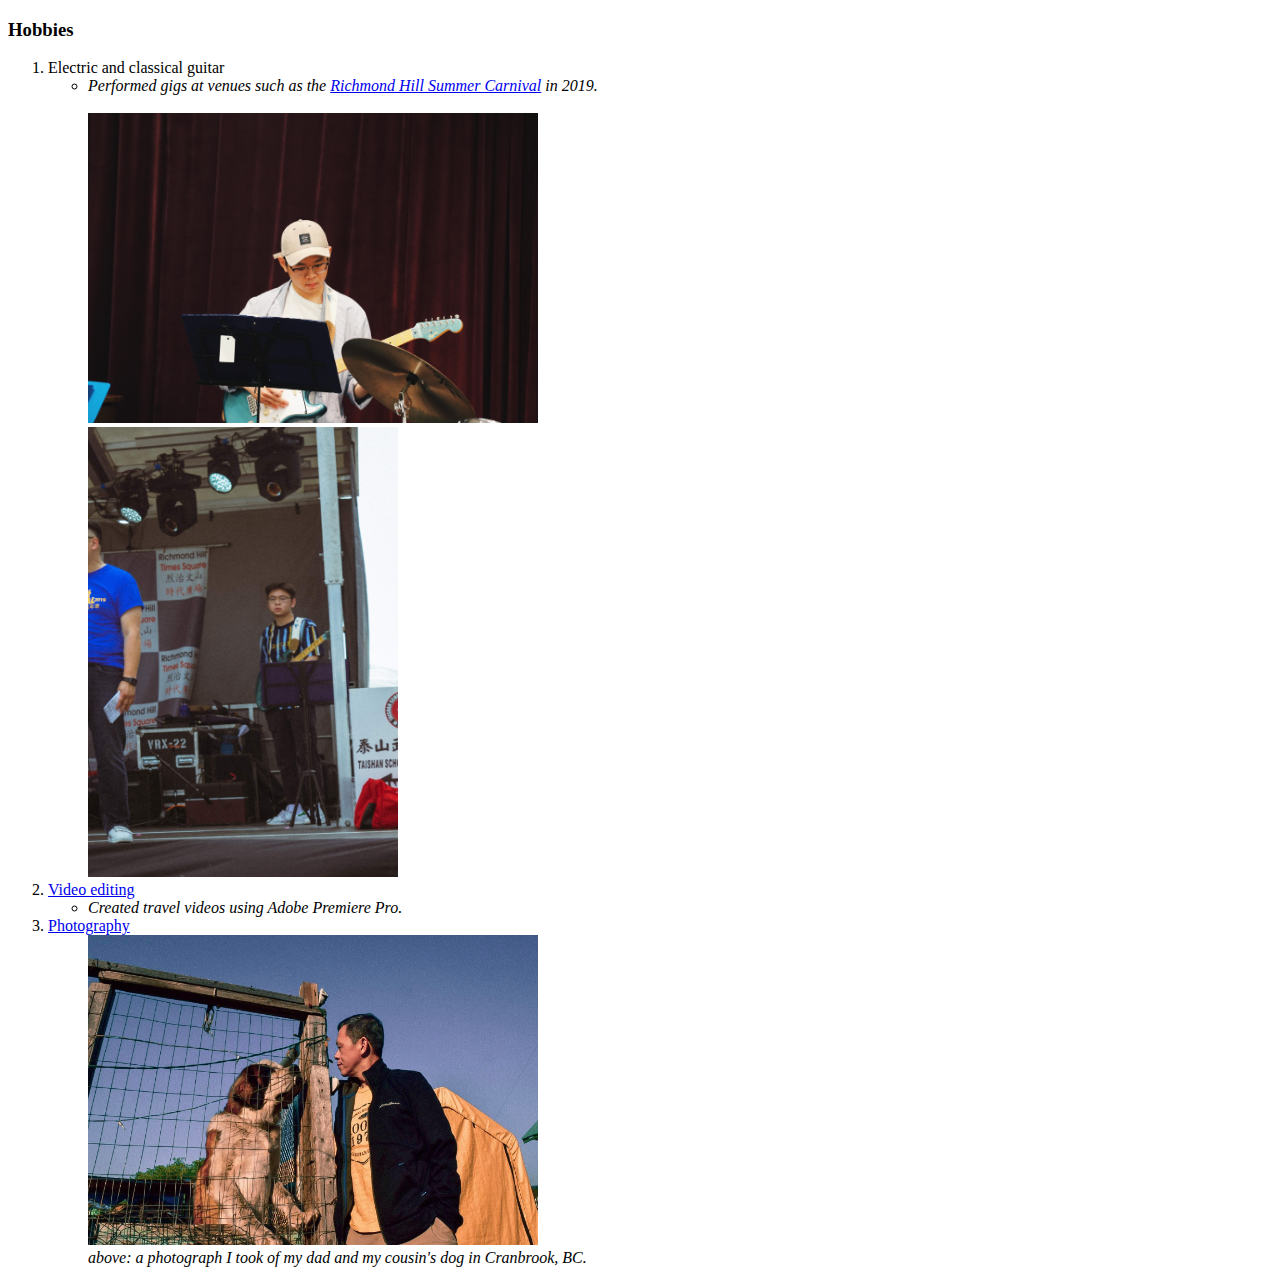
==== hobbies.html @ a301aa77 "Add initial website files" ====
<!DOCTYPE html>
<html lang="en" dir="ltr">
  <head>
    <meta charset="utf-8">
    <title>My Hobbies</title>
  </head>
  <body>
    <h3>Hobbies</h3>
    <ol>
      <li>Electric and classical guitar
        <ul>
          <li><em>Performed gigs at venues such as the <a href="https://www.yelp.ca/biz/richmond-hill-summer-carnival-richmond-hill">Richmond Hill Summer Carnival</a> in 2019.</em></li>
          <br /> <img src="images/guitar-1.jpg" width="450" height="310" alt="me max lam guitar performance solo electric gig venue rock band">
          <br /> <img src="images/guitar-2.jpg" width="310" height="450" alt="me max lam guitar performance solo electric gig venue rock band richmondhill">

        </ul>
      </li>
      <li> <a href="https://www.youtube.com/channel/UC-2F9UpwU-ciZIwOm3TYccw/">Video editing</a> </li>
      <ul>
        <li><em>Created travel videos using Adobe Premiere Pro.</em></li>
      </ul>
      <li> <a href="https://www.instagram.com/_maxshoots/">Photography</a> </li>
      <ul>
        <img src="images/photography-1.jpg" width="450" height="310" alt="photography max lam photo shoot dad dog landscape nature BC">
        <br />
        <em>above: a photograph I took of my dad and my cousin's dog in Cranbrook, BC.</em>

      </ul>
    </ol>
  </body>
</html>
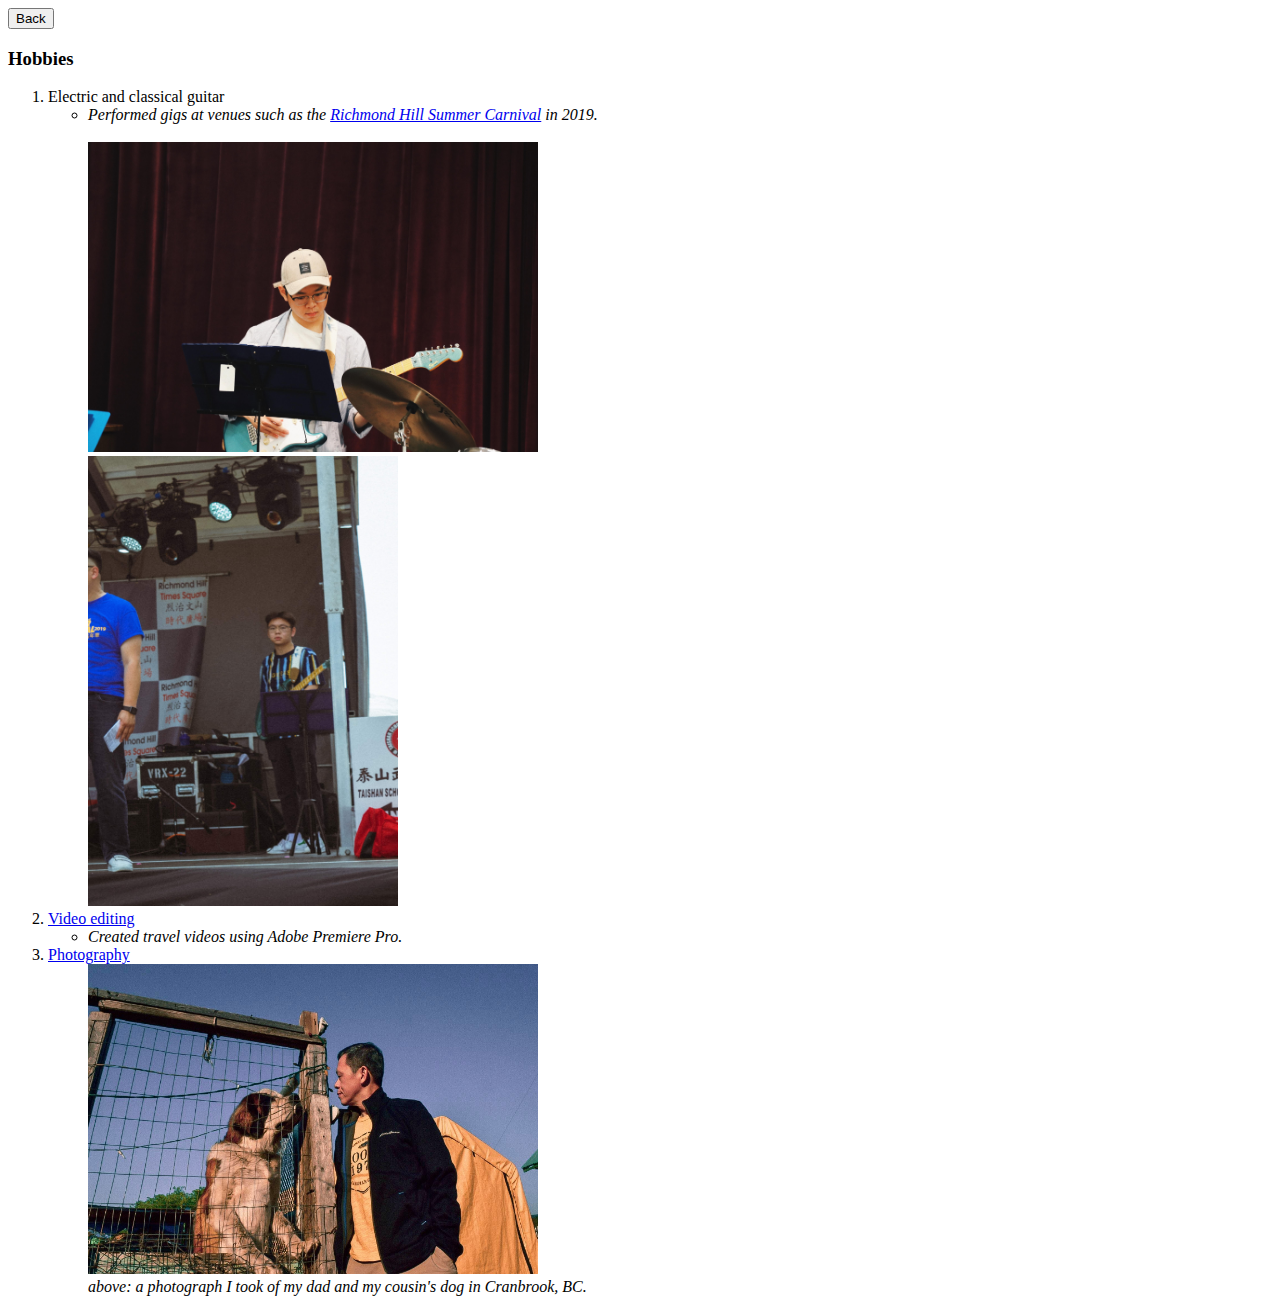
==== commit 9f44736f: "Update hobbies.html" ====
--- a/hobbies.html
+++ b/hobbies.html
@@ -5,6 +5,9 @@
     <title>My Hobbies</title>
   </head>
   <body>
+    <form>
+      <input type="button" onclick="window.location.href='index.html';" value="Back">
+    </form>
     <h3>Hobbies</h3>
     <ol>
       <li>Electric and classical guitar
